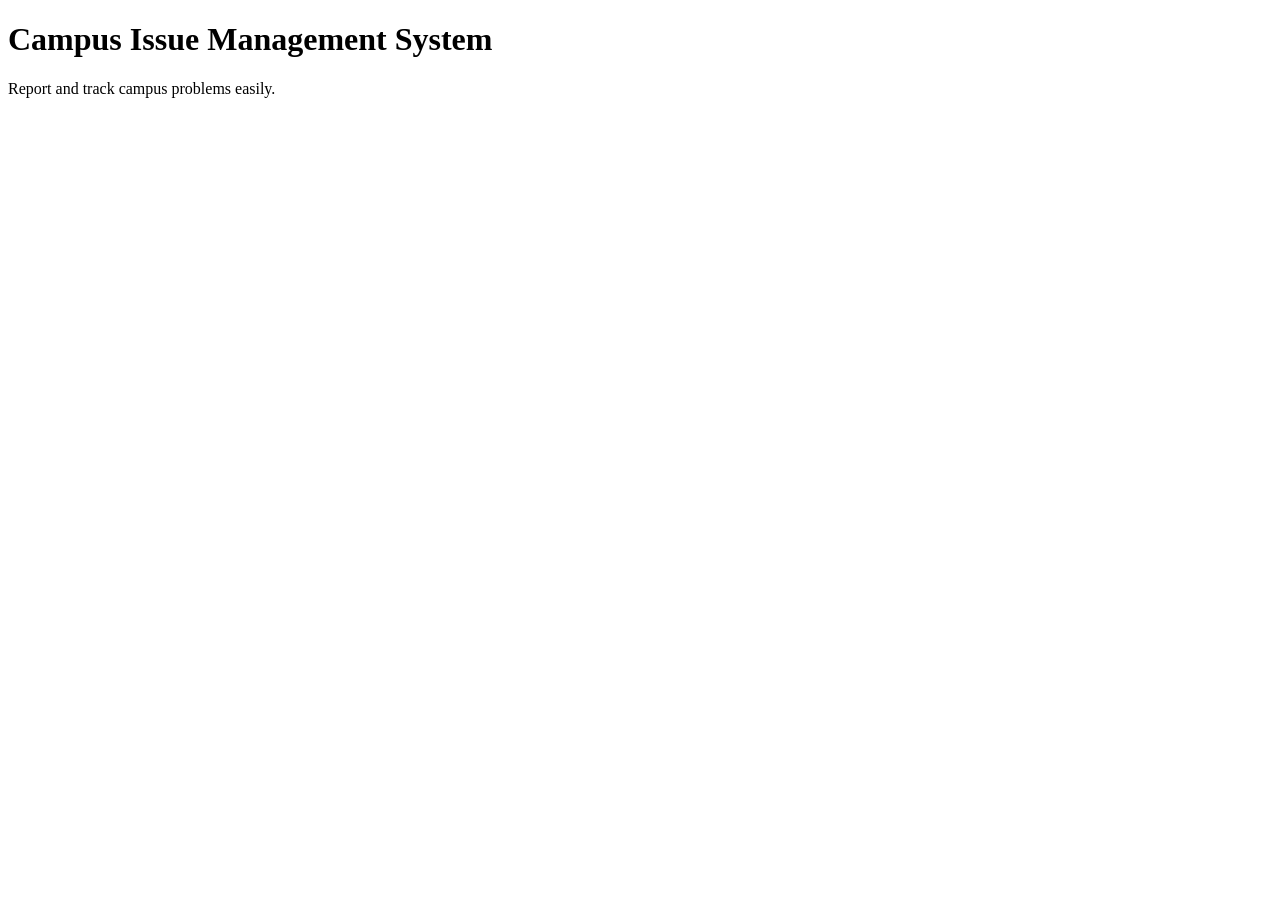
==== front end/index.html @ a2a9a0ef "Add initial HTML structure for index.html" ====
<!DOCTYPE html>
<html lang="en">
<head>
    <meta charset="UTF-8">
    <meta name="viewport" content="width=device-width, initial-scale=1.0">
    <title>Campus Issue Management</title>
</head>
<body>
    <h1>Campus Issue Management System</h1>
    <p>Report and track campus problems easily.</p>
</body>
</html>
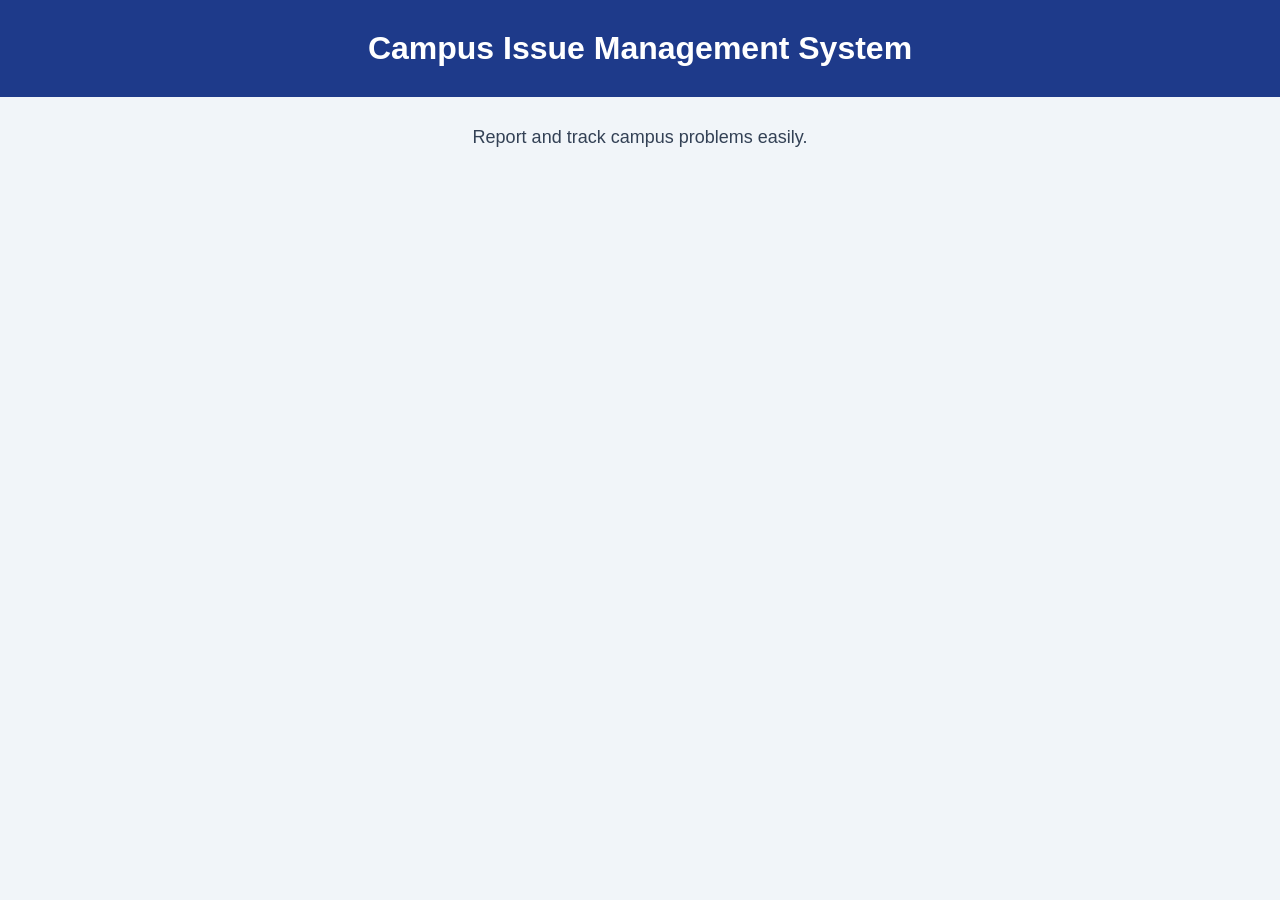
==== commit 37112f2f: "Add stylesheet link to index.html" ====
--- a/front end/index.html
+++ b/front end/index.html
@@ -4,6 +4,7 @@
     <meta charset="UTF-8">
     <meta name="viewport" content="width=device-width, initial-scale=1.0">
     <title>Campus Issue Management</title>
+    <link rel="stylesheet" href="style.css">
 </head>
 <body>
     <h1>Campus Issue Management System</h1>
--- a/front end/style.css
+++ b/front end/style.css
@@ -0,0 +1,20 @@
+body {
+    font-family: Arial, sans-serif;
+    background: #f1f5f9;
+    margin: 0;
+    padding: 0;
+    text-align: center;
+}
+
+h1 {
+    background: #1e3a8a;
+    color: white;
+    padding: 30px 10px;
+    margin: 0;
+}
+
+p {
+    color: #334155;
+    font-size: 18px;
+    margin-top: 30px;
+}
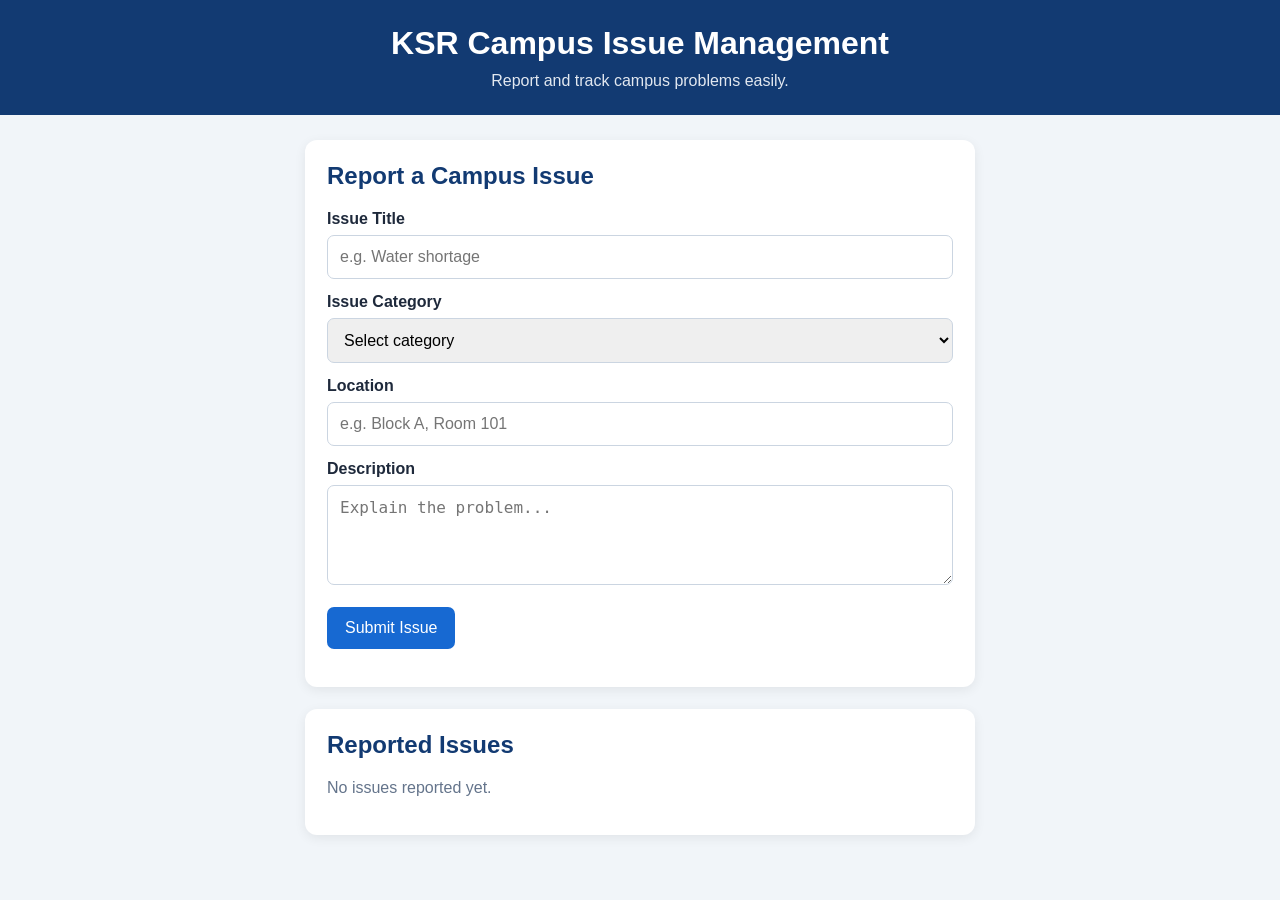
==== commit 00bbbb3f: "Revise title and enhance styles for issue management Updated the title and added styling for the cam" ====
--- a/front end/index.html
+++ b/front end/index.html
@@ -1,13 +1,257 @@
 <!DOCTYPE html>
 <html lang="en">
 <head>
-    <meta charset="UTF-8">
-    <meta name="viewport" content="width=device-width, initial-scale=1.0">
-    <title>Campus Issue Management</title>
-    <link rel="stylesheet" href="style.css">
+  <meta charset="UTF-8">
+  <meta name="viewport" content="width=device-width, initial-scale=1.0">
+  <title>KSR Campus Issue Management</title>
+
+  <style>
+    * {
+      box-sizing: border-box;
+    }
+
+    body {
+      font-family: Arial, sans-serif;
+      background: #f1f5f9;
+      margin: 0;
+      color: #1e293b;
+    }
+
+    header {
+      background: #123a72;
+      color: white;
+      text-align: center;
+      padding: 25px 15px;
+    }
+
+    header h1 {
+      margin: 0 0 10px;
+    }
+
+    header p {
+      margin: 0;
+      color: #e2e8f0;
+    }
+
+    main {
+      max-width: 700px;
+      margin: 25px auto;
+      padding: 0 15px;
+    }
+
+    .card {
+      background: white;
+      padding: 22px;
+      margin-bottom: 22px;
+      border-radius: 12px;
+      box-shadow: 0 3px 12px #00000012;
+    }
+
+    h2 {
+      margin-top: 0;
+      color: #123a72;
+    }
+
+    label {
+      display: block;
+      margin-top: 14px;
+      font-weight: bold;
+    }
+
+    input, select, textarea {
+      width: 100%;
+      padding: 12px;
+      margin-top: 7px;
+      border: 1px solid #cbd5e1;
+      border-radius: 7px;
+      font-size: 16px;
+    }
+
+    textarea {
+      min-height: 100px;
+      resize: vertical;
+    }
+
+    button {
+      background: #1769d2;
+      color: white;
+      border: none;
+      padding: 12px 18px;
+      margin-top: 18px;
+      border-radius: 7px;
+      font-size: 16px;
+      cursor: pointer;
+    }
+
+    button:hover {
+      background: #0e4fa8;
+    }
+
+    .issue {
+      border: 1px solid #dbe3ee;
+      padding: 15px;
+      margin-top: 12px;
+      border-radius: 8px;
+      overflow-wrap: anywhere;
+    }
+
+    .status {
+      color: #9a6700;
+      font-weight: bold;
+    }
+
+    .empty {
+      color: #64748b;
+    }
+  </style>
 </head>
+
 <body>
-    <h1>Campus Issue Management System</h1>
+  <header>
+    <h1>KSR Campus Issue Management</h1>
     <p>Report and track campus problems easily.</p>
+  </header>
+
+  <main>
+    <section class="card">
+      <h2>Report a Campus Issue</h2>
+
+      <form id="issueForm">
+        <label for="title">Issue Title</label>
+        <input id="title" required
+          placeholder="e.g. Water shortage">
+
+        <label for="category">Issue Category</label>
+        <select id="category" required>
+          <option value="">Select category</option>
+          <option>Water</option>
+          <option>Electricity</option>
+          <option>Classroom</option>
+          <option>Hostel</option>
+          <option>Cleanliness</option>
+          <option>Internet</option>
+          <option>Other</option>
+        </select>
+
+        <label for="location">Location</label>
+        <input id="location" required
+          placeholder="e.g. Block A, Room 101">
+
+        <label for="description">Description</label>
+        <textarea id="description" required
+          placeholder="Explain the problem..."></textarea>
+
+        <button type="submit">Submit Issue</button>
+      </form>
+
+      <p id="message" role="status"></p>
+    </section>
+
+    <section class="card">
+      <h2>Reported Issues</h2>
+      <div id="issueList">
+        <p class="empty">No issues reported yet.</p>
+      </div>
+    </section>
+  </main>
+
+  <script>
+    const form = document.getElementById("issueForm");
+    const issueList = document.getElementById("issueList");
+    const message = document.getElementById("message");
+
+    let issues = [];
+
+    try {
+      issues = JSON.parse(
+        localStorage.getItem("ksrCampusIssues") || "[]"
+      );
+
+      if (!Array.isArray(issues)) issues = [];
+    } catch {
+      issues = [];
+    }
+
+    function showIssues() {
+      issueList.replaceChildren();
+
+      if (issues.length === 0) {
+        const empty = document.createElement("p");
+        empty.className = "empty";
+        empty.textContent = "No issues reported yet.";
+        issueList.appendChild(empty);
+        return;
+      }
+
+      issues.forEach(function(issue) {
+        const card = document.createElement("div");
+        card.className = "issue";
+
+        const heading = document.createElement("h3");
+        heading.textContent = issue.title;
+
+        const category = document.createElement("p");
+        category.textContent = "Category: " + issue.category;
+
+        const location = document.createElement("p");
+        location.textContent = "Location: " + issue.location;
+
+        const description = document.createElement("p");
+        description.textContent = issue.description;
+
+        const status = document.createElement("p");
+        status.className = "status";
+        status.textContent = "Status: " + issue.status;
+
+        card.append(
+          heading, category, location, description, status
+        );
+
+        issueList.appendChild(card);
+      });
+    }
+
+    form.addEventListener("submit", function(event) {
+      event.preventDefault();
+
+      const issue = {
+        title: document.getElementById("title").value.trim(),
+        category: document.getElementById("category").value,
+        location: document.getElementById("location").value.trim(),
+        description: document.getElementById("description").value.trim(),
+        status: "Pending"
+      };
+
+      if (
+        !issue.title ||
+        !issue.category ||
+        !issue.location ||
+        !issue.description
+      ) {
+        message.textContent = "Please fill in all fields.";
+        return;
+      }
+
+      issues.unshift(issue);
+
+      try {
+        localStorage.setItem(
+          "ksrCampusIssues",
+          JSON.stringify(issues)
+        );
+      } catch {
+        issues.shift();
+        message.textContent =
+          "Unable to save. Please check browser storage.";
+        return;
+      }
+
+      showIssues();
+      form.reset();
+      message.textContent = "Issue submitted successfully!";
+    });
+
+    showIssues();
+  </script>
 </body>
 </html>
